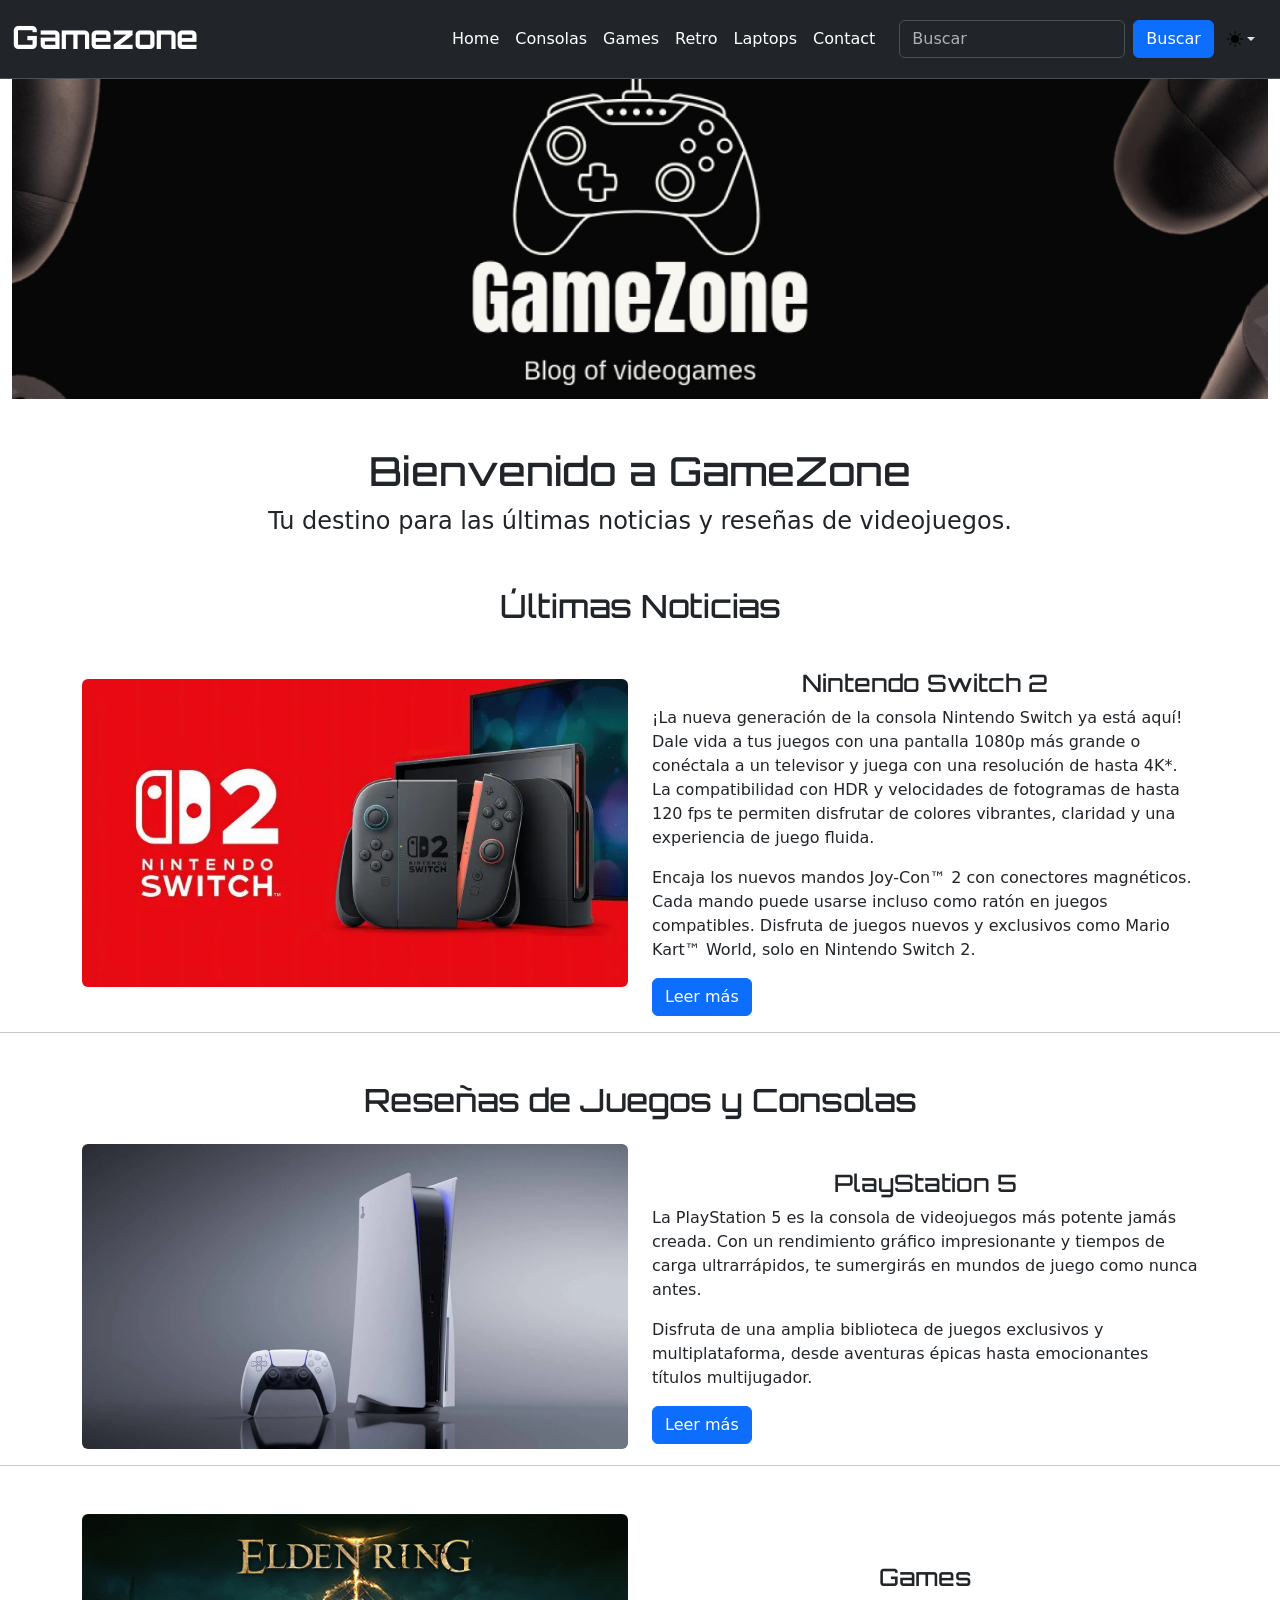
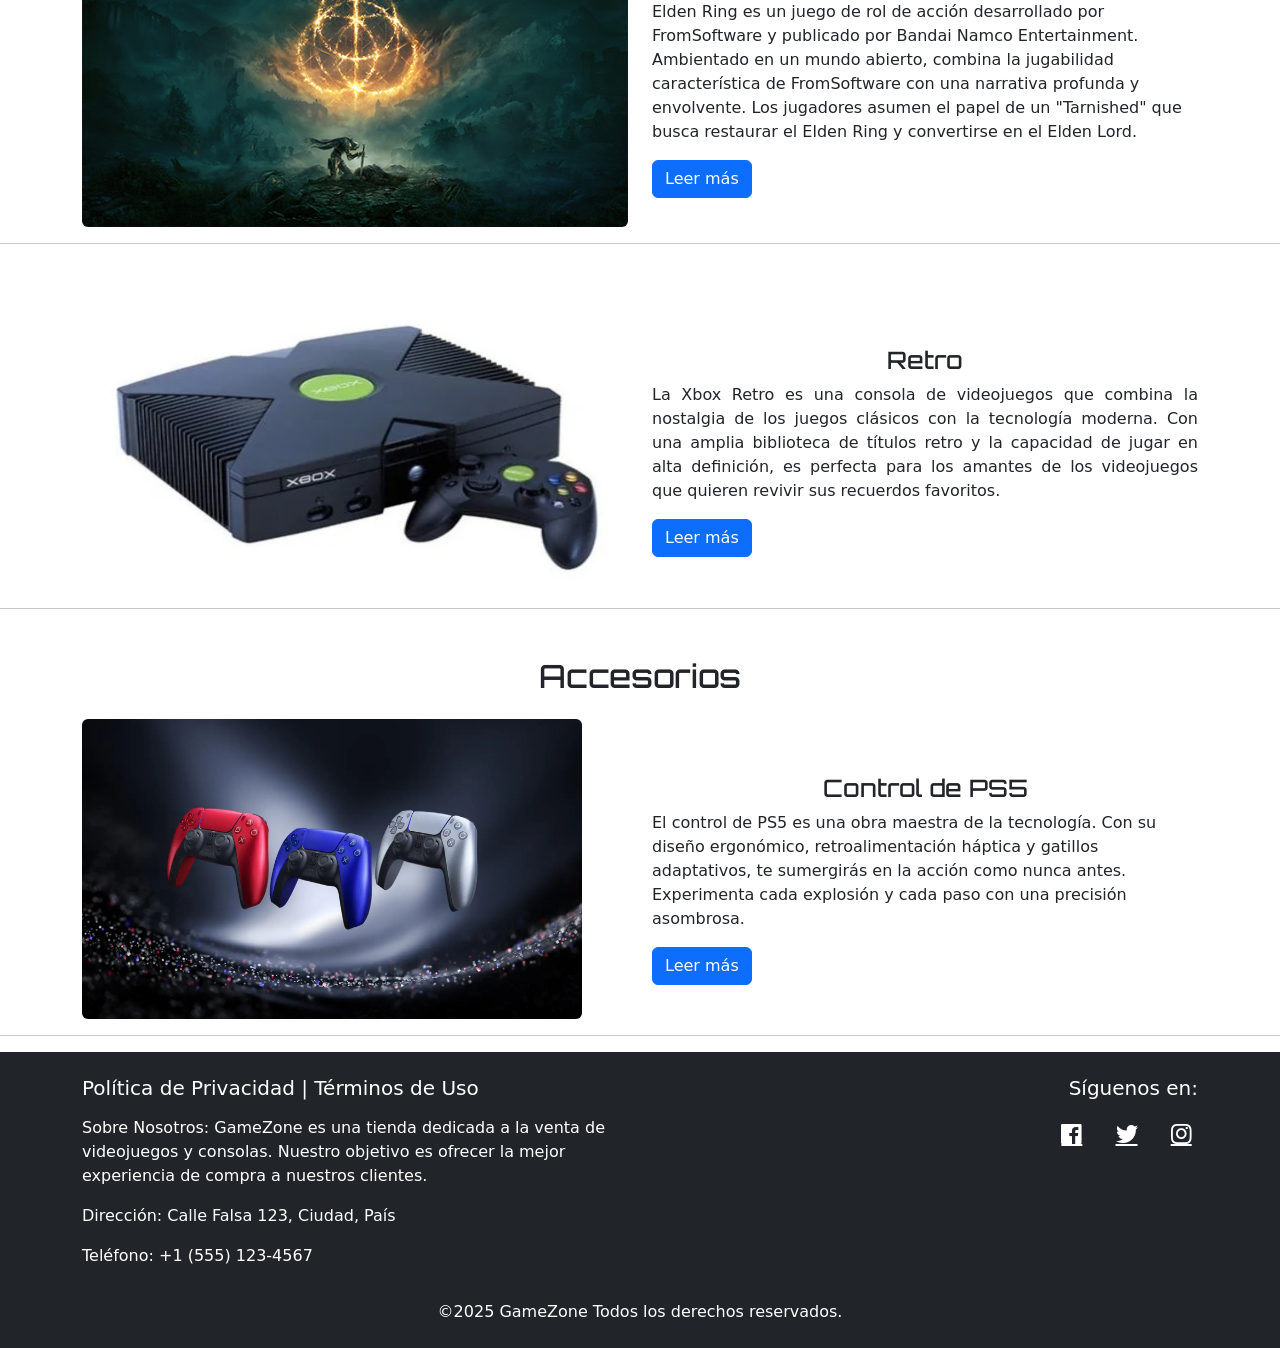
==== index.html @ 510883cc "Firts commit" ====
<!DOCTYPE html>
<html lang="en">
<head>
    <meta charset="UTF-8">
    <meta name="author" content="Juan Jose">
    <meta name="owner" content="Juan Jose">
    <meta name="keywords" lang="es" content="10 palabras claves en espanol de negocio">
    <meta name="keywords" lang="en" content="10 palabras claves en ingles">
    <meta name="robots" content="index, follow">
    <link rel="--canonical" href="#">
    <link rel="shorcut icon" href="/img/favicon-logo.jpg">
    <link rel="stylesheet" href="/css/bootstrap.min.css">
    <link rel="stylesheet" href="/css/fontello.css">
    <link rel="stylesheet" href="/css/main.css">
    <link href="https://cdn.jsdelivr.net/npm/bootstrap-icons/font/bootstrap-icons.css" rel="stylesheet">
    <meta name="viewport" content="width=device-width, initial-scale=1.0">
    <title>GameZone</title>
</head>
<body><!--Icono de cambiar claro a oscuro-->
<svg xmlns="http://www.w3.org/2000/svg" style="display: none;">
    <symbol id="check2" viewBox="0 0 16 16">
        <path d="M13.854 3.646a.5.5 0 0 1 0 .708l-7 7a.5.5 0 0 1-.708 0l-3.5-3.5a.5.5 0 1 1 .708-.708L6.5 10.293l6.646-6.647a.5.5 0 0 1 .708 0z"/>
    </symbol>
    <symbol id="circle-half" viewBox="0 0 16 16">
        <path d="M8 15A7 7 0 1 0 8 1v14zm0 1A8 8 0 1 1 8 0a8 8 0 0 1 0 16z"/>
    </symbol>
    <symbol id="moon-stars-fill" viewBox="0 0 16 16">
        <path d="M6 .278a.768.768 0 0 1 .08.858 7.208 7.208 0 0 0-.878 3.46c0 4.021 3.278 7.277 7.318 7.277.527 0 1.04-.055 1.533-.16a.787.787 0 0 1 .81.316.733.733 0 0 1-.031.893A8.349 8.349 0 0 1 8.344 16C3.734 16 0 12.286 0 7.71 0 4.266 2.114 1.312 5.124.06A.752.752 0 0 1 6 .278z"/>
        <path d="M10.794 3.148a.217.217 0 0 1 .412 0l.387 1.162c.173.518.579.924 1.097 1.097l1.162.387a.217.217 0 0 1 0 .412l-1.162.387a1.734 1.734 0 0 0-1.097 1.097l-.387 1.162a.217.217 0 0 1-.412 0l-.387-1.162A1.734 1.734 0 0 0 9.31 6.593l-1.162-.387a.217.217 0 0 1 0-.412l1.162-.387a1.734 1.734 0 0 0 1.097-1.097l.387-1.162zM13.863.099a.145.145 0 0 1 .274 0l.258.774c.115.346.386.617.732.732l.774.258a.145.145 0 0 1 0 .274l-.774.258a1.156 1.156 0 0 0-.732.732l-.258.774a.145.145 0 0 1-.274 0l-.258-.774a1.156 1.156 0 0 0-.732-.732l-.774-.258a.145.145 0 0 1 0-.274l.774-.258c.346-.115.617-.386.732-.732L13.863.1z"/>
    </symbol>
    <symbol id="sun-fill" viewBox="0 0 16 16">
        <path d="M8 12a4 4 0 1 0 0-8 4 4 0 0 0 0 8zM8 0a.5.5 0 0 1 .5.5v2a.5.5 0 0 1-1 0v-2A.5.5 0 0 1 8 0zm0 13a.5.5 0 0 1 .5.5v2a.5.5 0 0 1-1 0v-2A.5.5 0 0 1 8 13zm8-5a.5.5 0 0 1-.5.5h-2a.5.5 0 0 1 0-1h2a.5.5 0 0 1 .5.5zM3 8a.5.5 0 0 1-.5.5h-2a.5.5 0 0 1 0-1h2A.5.5 0 0 1 3 8zm10.657-5.657a.5.5 0 0 1 0 .707l-1.414 1.415a.5.5 0 1 1-.707-.708l1.414-1.414a.5.5 0 0 1 .707 0zm-9.193 9.193a.5.5 0 0 1 0 .707L3.05 13.657a.5.5 0 0 1-.707-.707l1.414-1.414a.5.5 0 0 1 .707 0zm9.193 2.121a.5.5 0 0 1-.707 0l-1.414-1.414a.5.5 0 0 1 .707-.707l1.414 1.414a.5.5 0 0 1 0 .707zM4.464 4.465a.5.5 0 0 1-.707 0L2.343 3.05a.5.5 0 1 1 .707-.707l1.414 1.414a.5.5 0 0 1 0 .708z"/>
    </symbol> 
</svg>
    
<header>
    <!-- Versión menú Bootstrap 5 -->
    <nav class="navbar navbar-expand-lg bg-dark border-bottom border-body" data-bs-theme="dark">
      <div class="container-fluid">
        <a class="navbar-brand text-white fs-2 fw-bold mb-1" href="index.html">Gamezone</a>
        <button class="navbar-toggler" type="button" data-bs-toggle="collapse" data-bs-target="#navbarNav"
          aria-controls="navbarNav" aria-expanded="false" aria-label="Toggle navigation">
          <span class="navbar-toggler-icon"></span>
        </button>
  
        <div class="collapse navbar-collapse" id="navbarNav">
          <ul class="navbar-nav ms-auto me-3 mb-2 mb-lg-0">
            <li class="nav-item">
              <a class="nav-link text-white" href="index.html">Home</a>
            </li>
            <li class="nav-item">
              <a class="nav-link text-white" href="Consolas.html">Consolas</a>
            </li>
            <li class="nav-item">
              <a class="nav-link text-white" href="games.html">Games</a>
            </li>
            <li class="nav-item">
              <a class="nav-link text-white" href="retro.html">Retro</a>
            </li>
            <li class="nav-item">
              <a class="nav-link text-white" href="Laptops.html">Laptops</a>
            </li>
            <li class="nav-item">
              <a class="nav-link text-white" href="contacto.html">Contact</a>
            </li>
          </ul>
  
          <!-- Formulario de búsqueda -->
          <form class="d-flex" role="search">
            <input class="form-control me-2" type="search" placeholder="Buscar" aria-label="search">
            <button class="btn btn-primary" type="submit">Buscar</button>
          </form>
        </div>
  
        <!-- Dropdown para cambio de tema -->
        <div class="dropdown ms-auto" id="bton">
          <button class="btn btn-bd-primary py-2 dropdown-toggle d-flex align-items-center" id="bd-theme" type="button"
            aria-expanded="false" data-bs-toggle="dropdown" aria-label="Toggle theme (auto)">
            <svg class="bi my-1 theme-icon-active" width="1em" height="1em">
              <use href="#circle-half"></use>
            </svg>
            <span class="visually-hidden" id="bd-theme-text">Alternar Tema</span>
          </button>
          <ul class="dropdown-menu dropdown-menu-end shadow" aria-labelledby="bd-theme">
            <li>
              <button type="button" class="dropdown-item d-flex align-items-center" data-bs-theme-value="light"
                aria-pressed="true">
                <svg class="bi me-2 opacity-50 theme-icon" width="1em" height="1em">
                  <use href="#sun-fill"></use>
                </svg>
                Claro
                <svg class="bi ms-auto" width="1em" height="1em">
                  <use href="#check2"></use>
                </svg>
              </button>
            </li>
            <li>
              <button type="button" class="dropdown-item d-flex align-items-center" data-bs-theme-value="dark"
                aria-pressed="false">
                <svg class="bi me-2 opacity-50 theme-icon" width="1em" height="1em">
                  <use href="#moon-stars-fill"></use>
                </svg>
                Oscuro
                <svg class="bi ms-auto d-none" width="1em" height="1em">
                  <use href="#check2"></use>
                </svg>
              </button>
            </li>
            <li>
              <button type="button" class="dropdown-item d-flex align-items-center" data-bs-theme-value="auto"
                aria-pressed="false">
                <svg class="bi me-2 opacity-50 theme-icon" width="1em" height="1em">
                  <use href="#circle-half"></use>
                </svg>
                Auto
                <svg class="bi ms-auto d-none" width="1em" height="1em">
                  <use href="#check2"></use>
                </svg>
              </button>
            </li>
          </ul>
        </div>
      </div>
    </nav>
  </header><!--Fin del Menu-->

  <!--Banner de GameZone-->

   <div class="container-fluid">
      <img src="img/GameZone-banner.jpg" class="card-img-top" alt="banner">
   </div>

  <div class="text-center mt-5">
    <h1>Bienvenido a GameZone</h1>
    <p class="fs-4">Tu destino para las últimas noticias y reseñas de videojuegos.</p>
</div>

<!--Seccion noticias-->
  <main class="py-50">
    <section id="noticias" class="mt-5">
        <div class="container">
            <h2 class="text-center mb-4">Últimas Noticias</h2>
            <div class="row align-items-center">
                <div class="col-md-6">
                    <img src="img/switch2.webp" class="img-fluid rounded" alt="Nintendo Switch 2">
                </div>
                <div class="col-md-6">
                    <h3>Nintendo Switch 2</h3>
                    <p>¡La nueva generación de la consola Nintendo Switch ya está aquí! Dale vida a tus juegos con una pantalla 1080p más grande o conéctala a un televisor y juega con una resolución de hasta 4K*. La compatibilidad con HDR y velocidades de fotogramas de hasta 120 fps te permiten disfrutar de colores vibrantes, claridad y una experiencia de juego fluida.</p>
                    <p>Encaja los nuevos mandos Joy-Con™ 2 con conectores magnéticos. Cada mando puede usarse incluso como ratón en juegos compatibles. Disfruta de juegos nuevos y exclusivos como Mario Kart™ World, solo en Nintendo Switch 2.</p>
                    <a href="#" class="btn btn-primary">Leer más</a>
                </div>
            </div>
        </div><!--Fin del container-->
    </section>
       <hr>
    <section id="reseñas1" class="mt-5">
        <div class="container">
            <h2 class="text-center mb-4">Reseñas de Juegos y Consolas</h2>
            <div class="row align-items-center">
                <div class="col-md-6">
                    <img src="img/PS5-console.webp" class="img-fluid rounded" alt="PlayStation 5" style="width: 616px;" height="300px;">
                </div>
                <div class="col-md-6">
                    <h3>PlayStation 5</h3>
                    <p>La PlayStation 5 es la consola de videojuegos más potente jamás creada. Con un rendimiento gráfico impresionante y tiempos de carga ultrarrápidos, te sumergirás en mundos de juego como nunca antes.</p>
                    <p>Disfruta de una amplia biblioteca de juegos exclusivos y multiplataforma, desde aventuras épicas hasta emocionantes títulos multijugador.</p>
                    <a href="#" class="btn btn-primary">Leer más</a>
                </div>
            </div>
        </div> <!--Fin del container-->
    </section>
     <hr>

    <section id="reseñas2" class="mt-5">
        <div class="container">
            <div class="row align-items-center">
                <div class="col-md-6">
                    <img src="img/Elden ring.jpg" class="img-fluid rounded" alt="Elden Ring">
                </div>
                <div class="col-md-6">
                    <h3>Games</h3>
                    <p>
                        Elden Ring es un juego de rol de acción desarrollado por FromSoftware y publicado por Bandai Namco Entertainment. 
                        Ambientado en un mundo abierto, combina la jugabilidad característica de FromSoftware con una narrativa profunda y envolvente. 
                        Los jugadores asumen el papel de un "Tarnished" que busca restaurar el Elden Ring y convertirse en el Elden Lord.
                    </p>
                    <a href="#" class="btn btn-primary">Leer más</a>
                </div>
            </div>
        </div><!--Fin del container-->
    </section>
    <hr>
    <section id="reseñas3" class="mt-5">
        <div class="container">
            <div class="row align-items-center">
                <div class="col-md-6">
                    <img src="img/consola-xbox-retro.webp" class="img-fluid rounded" alt="Xbox Retro" style="width: 613px; height: 300px;">
                </div>
                <div class="col-md-6">
                    <h3>Retro</h3>
                    <p style="text-align: justify;">
                        La Xbox Retro es una consola de videojuegos que combina la nostalgia de los juegos clásicos con la tecnología moderna. 
                        Con una amplia biblioteca de títulos retro y la capacidad de jugar en alta definición, es perfecta para los amantes de los videojuegos que quieren revivir sus recuerdos favoritos.
                    </p>
                    <a href="#" class="btn btn-primary">Leer más</a>
                </div>
            </div>
        </div><!--Fin del container-->
    </section> <!--Fin de seccion noticias-->

    <hr>
</main>
<!--Seccion Articulos-->
<section id="accesorios" class="mt-5">
    <div class="container">
        <h2 class="text-center mb-4 py-8">Accesorios</h2>
        <div class="row align-items-center">
            <div class="col-md-6">
                <img src="img/control-ps5.jpg" class="img-fluid rounded" alt="Control de PS5" style="width: 500px; height: 300px;">
            </div>
            <div class="col-md-6">
                <h3>Control de PS5</h3>
                <p>El control de PS5 es una obra maestra de la tecnología. Con su diseño ergonómico, retroalimentación háptica y gatillos adaptativos, te sumergirás en la acción como nunca antes. Experimenta cada explosión y cada paso con una precisión asombrosa.</p>
                <a href="#" class="btn btn-primary">Leer más</a>
            </div>
        </div>
    </div>
</section> <!-- Fin Seccion Articulos-->
<hr>

<!--Footer con Bootstrap version 5-->
<footer class="bg-dark text-white py-4">
    <div class="container">
        <div class="row">
            <div class="col-md-6 text-center text-md-start">
                <h5 class="mb-3">Política de Privacidad | Términos de Uso</h5>
                <p>Sobre Nosotros: GameZone es una tienda dedicada a la venta de videojuegos y consolas. Nuestro objetivo es ofrecer la mejor experiencia de compra a nuestros clientes.</p>
                <p>Dirección: Calle Falsa 123, Ciudad, País</p>
                <p>Teléfono: +1 (555) 123-4567</p>
            </div>
            <div class="col-md-6 text-center text-md-end">
                <h5 class="mb-3">Síguenos en:</h5>
                <div class="redes">
                    <a class="icon-facebook-official text-white me-3" href="https://www.facebook.com" target="_blank" style="font-size: 1.5rem;"></a>
                    <a class="icon-twitter text-white me-3" href="https://www.twitter.com" target="_blank" style="font-size: 1.5rem;"></a>
                    <a class="icon-instagram text-white" href="https://www.instagram.com" target="_blank" style="font-size: 1.5rem;"></a>
                </div>
            </div>
        </div>
        <div class="text-center mt-3">
            <p class="mb-0">©2025 GameZone Todos los derechos reservados.</p>
        </div>
    </div>
</footer>
<script src="js/bootstrap.bundle.js"></script>
<script src="js/color-modes.js"></script>
</body>
</html>
---- css/fontello.css ----
@font-face {
  font-family: 'fontello';
  src: url('../font/fontello.eot?11785092');
  src: url('../font/fontello.eot?11785092#iefix') format('embedded-opentype'),
       url('../font/fontello.woff2?11785092') format('woff2'),
       url('../font/fontello.woff?11785092') format('woff'),
       url('../font/fontello.ttf?11785092') format('truetype'),
       url('../font/fontello.svg?11785092#fontello') format('svg');
  font-weight: normal;
  font-style: normal;
}
/* Chrome hack: SVG is rendered more smooth in Windozze. 100% magic, uncomment if you need it. */
/* Note, that will break hinting! In other OS-es font will be not as sharp as it could be */
/*
@media screen and (-webkit-min-device-pixel-ratio:0) {
  @font-face {
    font-family: 'fontello';
    src: url('../font/fontello.svg?11785092#fontello') format('svg');
  }
}
*/
[class^="icon-"]:before, [class*=" icon-"]:before {
  font-family: "fontello";
  font-style: normal;
  font-weight: normal;
  speak: never;

  display: inline-block;
  text-decoration: inherit;
  width: 1em;
  margin-right: .2em;
  text-align: center;
  /* opacity: .8; */

  /* For safety - reset parent styles, that can break glyph codes*/
  font-variant: normal;
  text-transform: none;

  /* fix buttons height, for twitter bootstrap */
  line-height: 1em;

  /* Animation center compensation - margins should be symmetric */
  /* remove if not needed */
  margin-left: .2em;

  /* you can be more comfortable with increased icons size */
  /* font-size: 120%; */

  /* Font smoothing. That was taken from TWBS */
  -webkit-font-smoothing: antialiased;
  -moz-osx-font-smoothing: grayscale;

  /* Uncomment for 3D effect */
  /* text-shadow: 1px 1px 1px rgba(127, 127, 127, 0.3); */
}

.icon-phone:before { content: '\e800'; } /* '' */
.icon-camera:before { content: '\e801'; } /* '' */
.icon-location:before { content: '\e802'; } /* '' */
.icon-menu:before { content: '\f0c9'; } /* '' */
.icon-instagram:before { content: '\f16d'; } /* '' */
.icon-facebook-official:before { content: '\f230'; } /* '' */
.icon-whatsapp:before { content: '\f232'; } /* '' */
.icon-envelope-open-o:before { content: '\f2b7'; } /* '' */
.icon-twitter:before { content: '\f309'; } /* '' */
.icon-copyright:before { content: '\f1f9'; } /* '' */
---- css/main.css ----
@import url('https://fonts.googleapis.com/css2?family=Orbitron:wght@400..900&display=swap');

*{
    margin: 0;
    padding: 0;
    box-sizing: border-box;
}

body {
    margin: 0;
    padding: 0;
}


.fs-2 {
    font-family: 'Orbitron', sans-serif;
    font-weight: bold; 
    font-size: 2em; 
   
}

h1{
    font-size: 2.5em;
    font-family: 'Orbitron', sans-serif;
    text-align: center;
    margin-top: 10px;
}

h2{
    font-size: 2em;
    font-family: 'Orbitron', sans-serif;
    text-align: center;
    margin-top: 10px;
}
h3{
    font-size: 1.5em;
    font-family: 'Orbitron', sans-serif;
    text-align: center;
    margin-top: 20px;
}

#ubicacion{
    margin: 10px auto;
    margin-bottom: 50px;
}
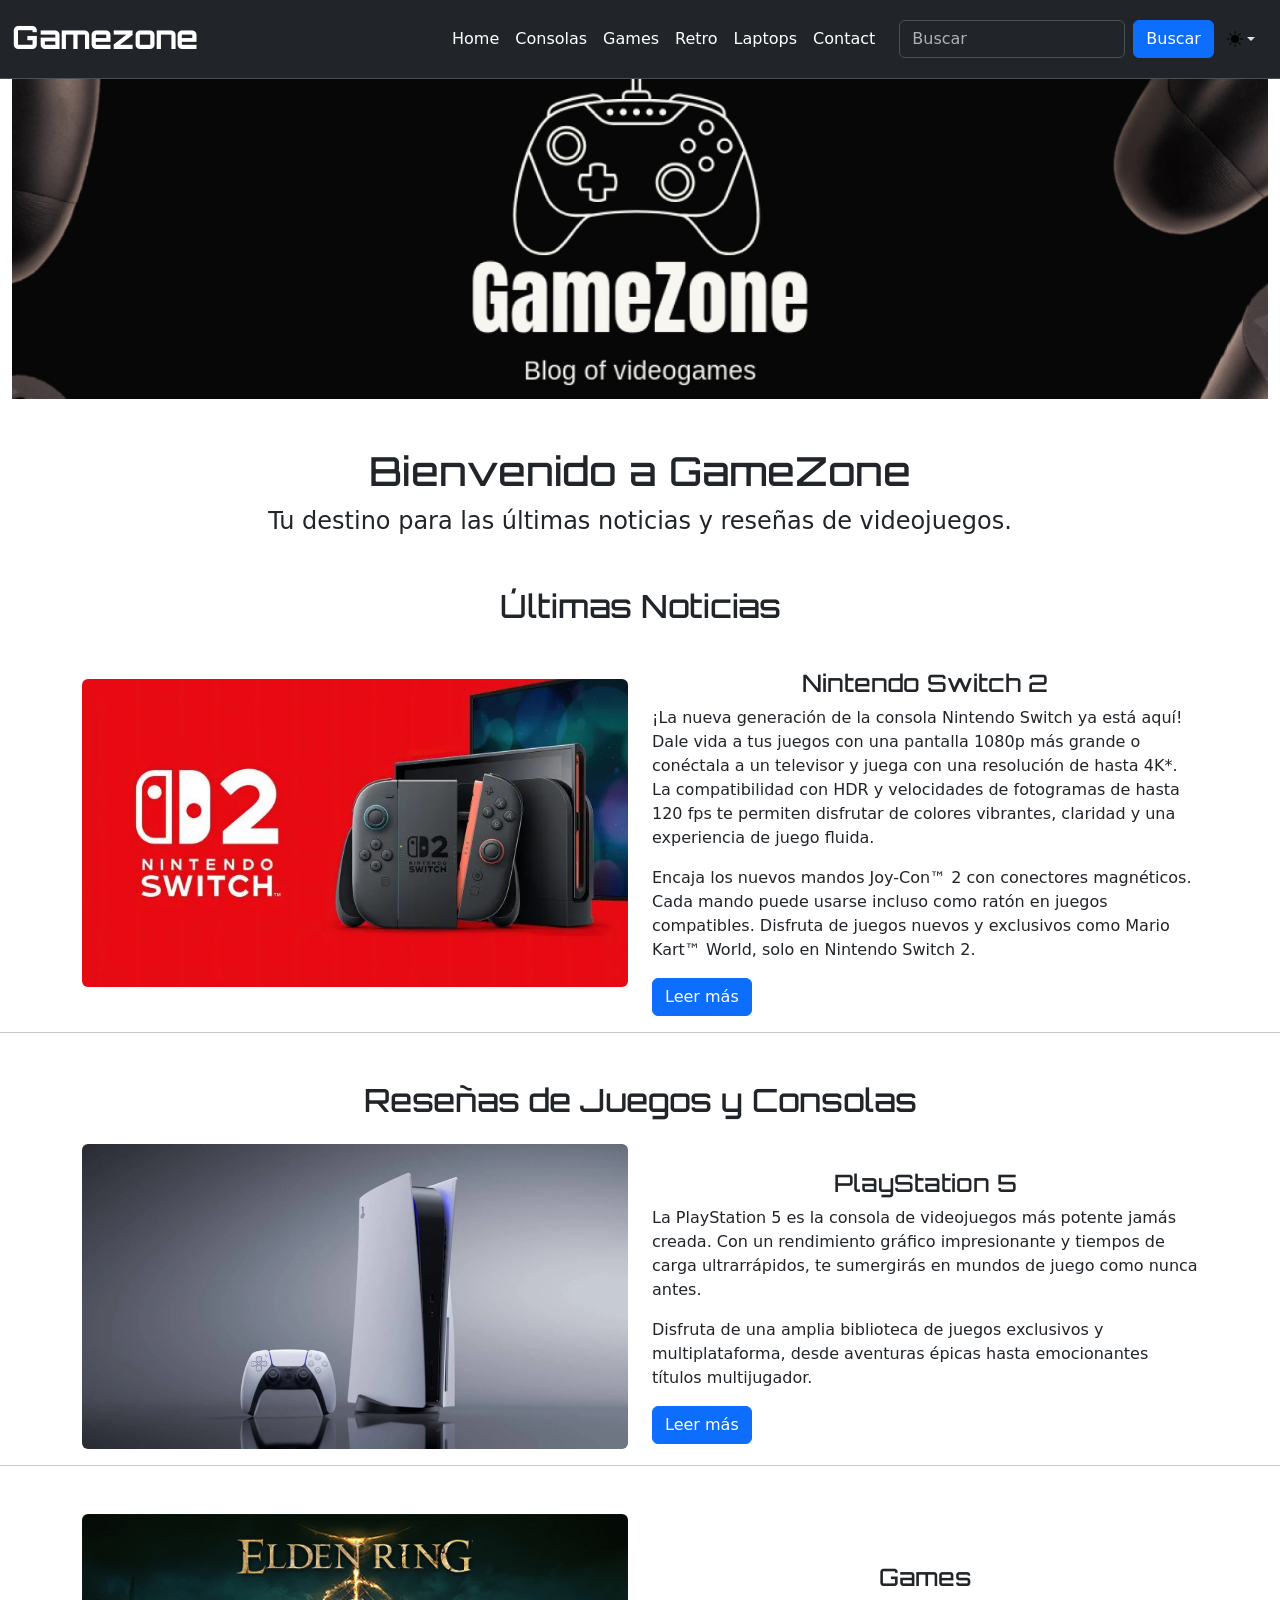
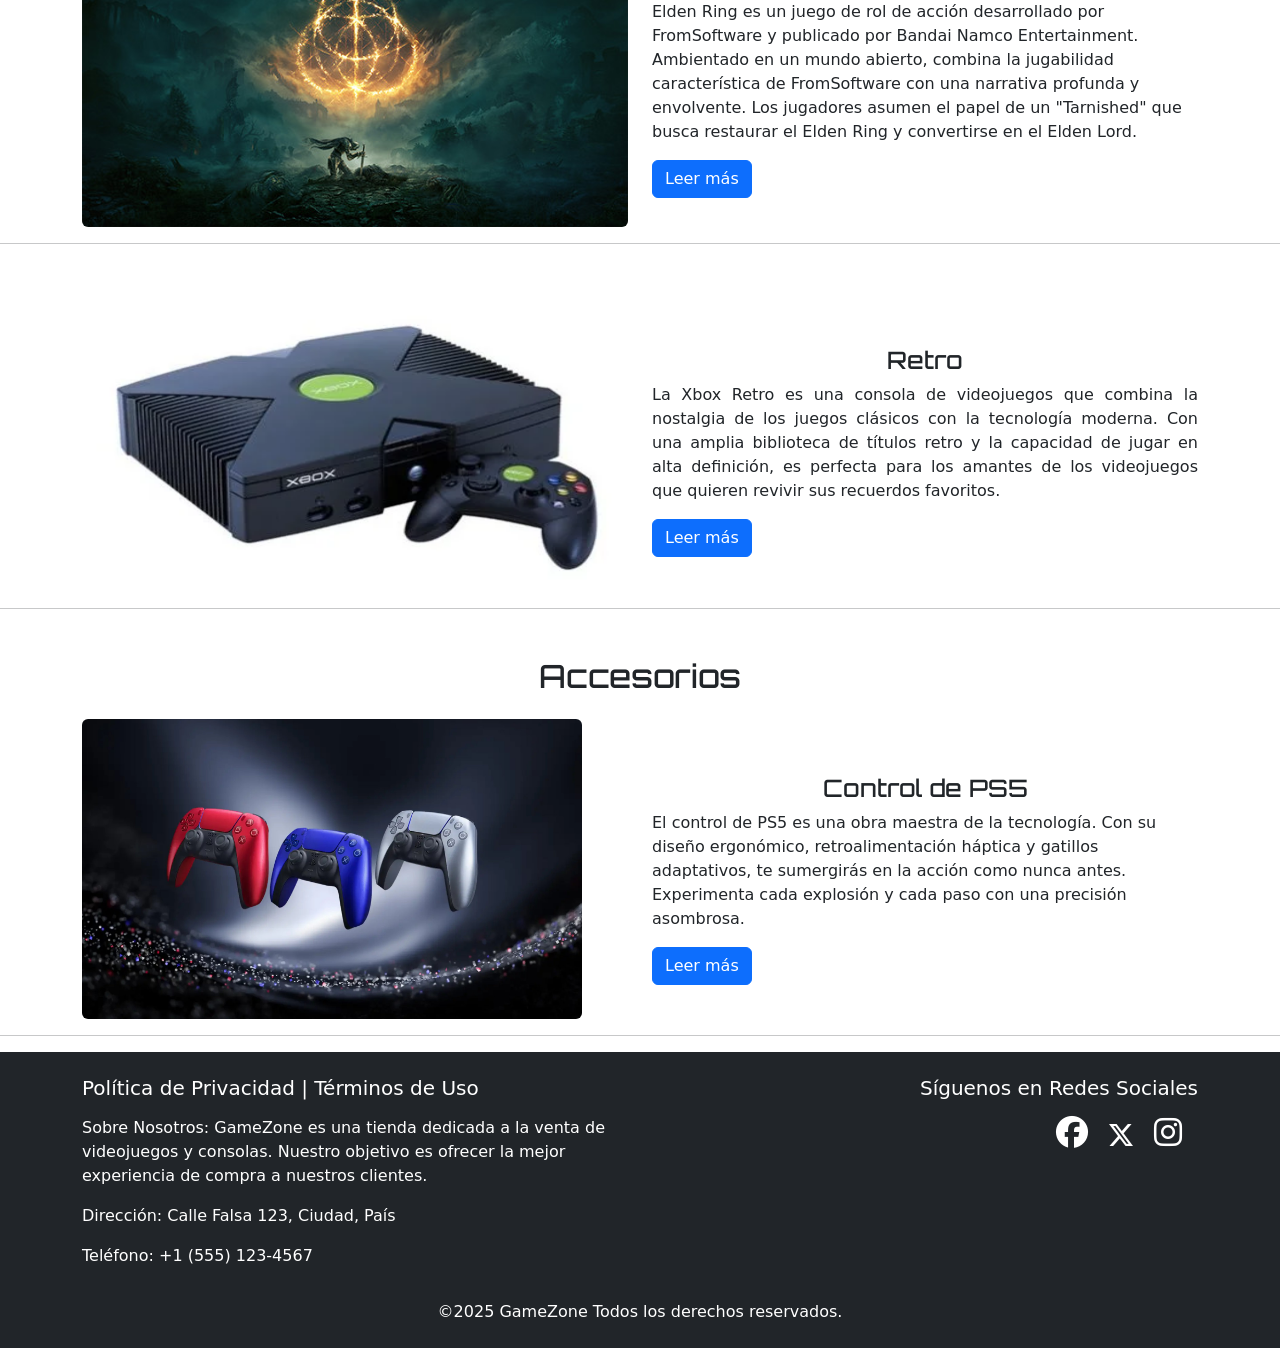
==== commit 941a4738: "nuevo commit parte 5 mejorar el proyecto parte 5" ====
--- a/index.html
+++ b/index.html
@@ -13,6 +13,7 @@
     <link rel="stylesheet" href="/css/fontello.css">
     <link rel="stylesheet" href="/css/main.css">
     <link href="https://cdn.jsdelivr.net/npm/bootstrap-icons/font/bootstrap-icons.css" rel="stylesheet">
+    <link rel="stylesheet" href="https://cdnjs.cloudflare.com/ajax/libs/font-awesome/6.4.0/css/all.min.css">
     <meta name="viewport" content="width=device-width, initial-scale=1.0">
     <title>GameZone</title>
 </head>
@@ -207,8 +208,7 @@
                 </div>
             </div>
         </div><!--Fin del container-->
-    </section> <!--Fin de seccion noticias-->
-
+    </section>
     <hr>
 </main>
 <!--Seccion Articulos-->
@@ -240,12 +240,10 @@
                 <p>Teléfono: +1 (555) 123-4567</p>
             </div>
             <div class="col-md-6 text-center text-md-end">
-                <h5 class="mb-3">Síguenos en:</h5>
-                <div class="redes">
-                    <a class="icon-facebook-official text-white me-3" href="https://www.facebook.com" target="_blank" style="font-size: 1.5rem;"></a>
-                    <a class="icon-twitter text-white me-3" href="https://www.twitter.com" target="_blank" style="font-size: 1.5rem;"></a>
-                    <a class="icon-instagram text-white" href="https://www.instagram.com" target="_blank" style="font-size: 1.5rem;"></a>
-                </div>
+                <h5 class="mb-3">Síguenos en Redes Sociales</h5>
+                <a href="#" class="text-white me-3 text-decoration-none"><i class="fab fa-facebook fa-2x"></i></a>
+                <a href="https://x.com" target="_blank" class="text-white me-3 text-decoration-none" style="font-size: 1.5rem;"><i class="bi bi-twitter-x"></i></a>
+                <a href="#" class="text-white me-3 text-decoration-none"><i class="fab fa-instagram fa-2x"></i></a>
             </div>
         </div>
         <div class="text-center mt-3">
